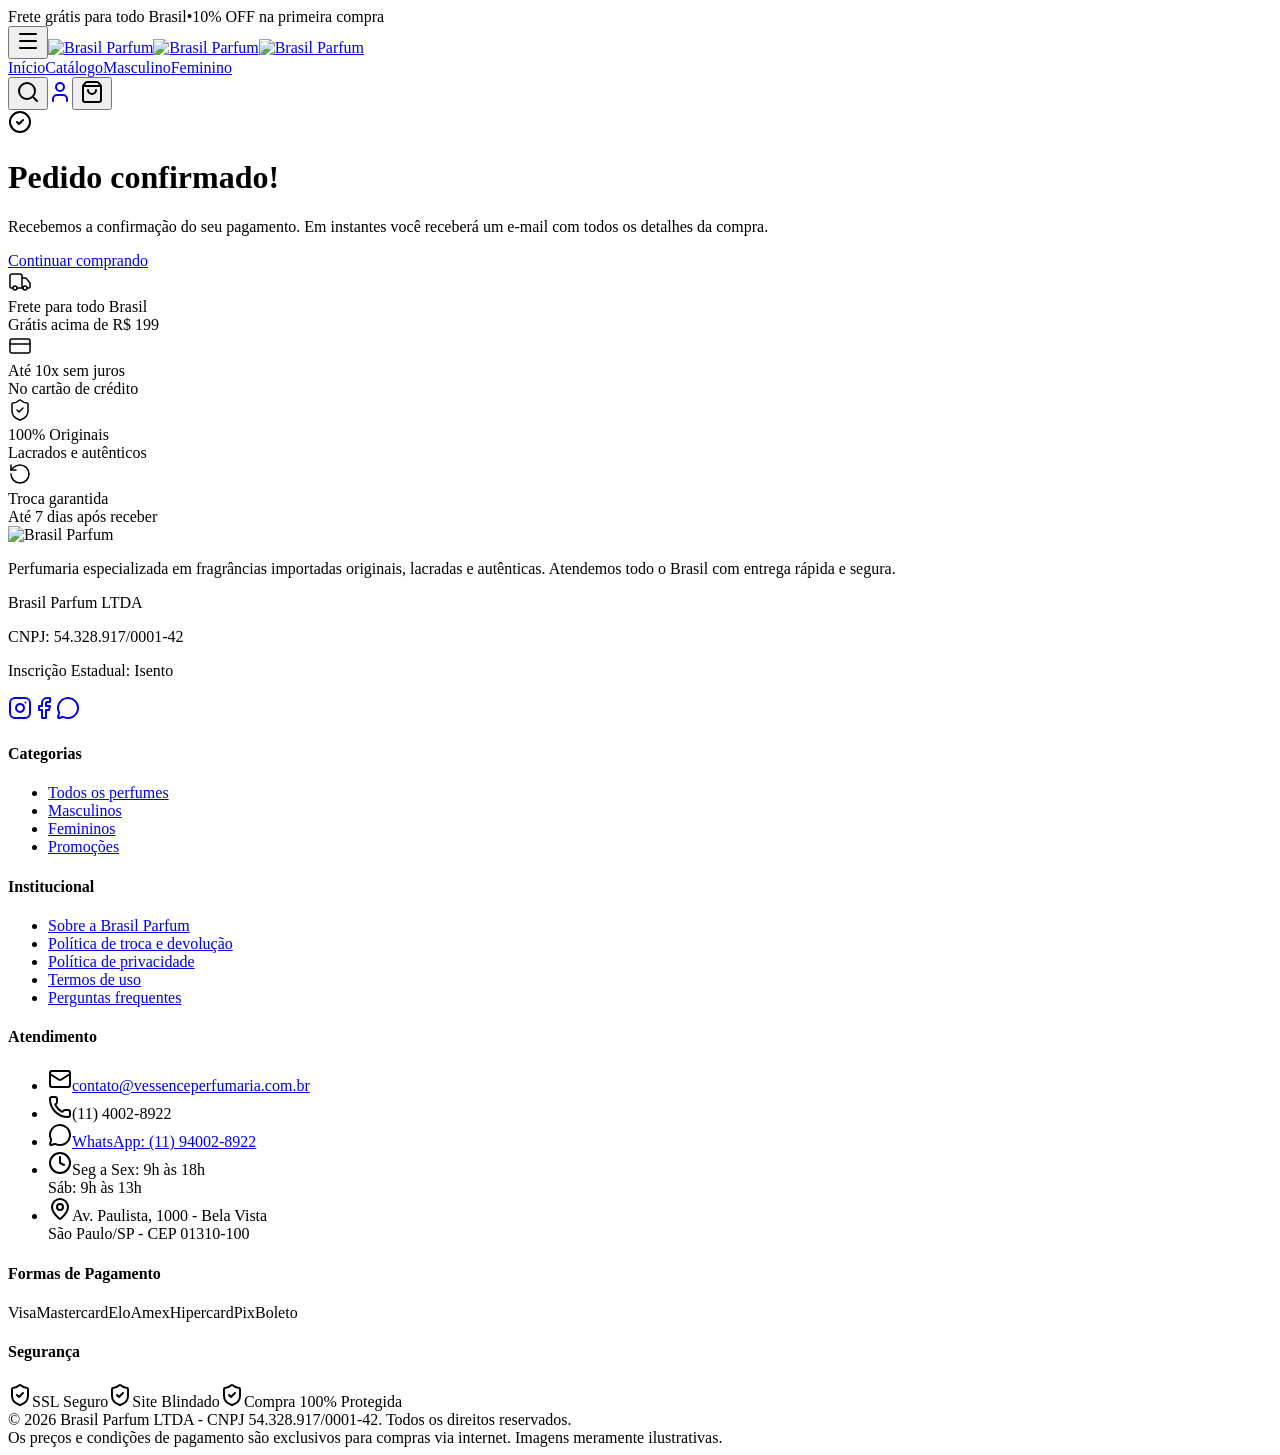
==== src/legacy-site/obrigado.html @ 464cf676 "Changes" ====
<!DOCTYPE html><html lang="pt-BR"><head><link rel="icon" type="image/png" href="/favicon.png"><meta charSet="utf-8"/><meta name="viewport" content="width=device-width, initial-scale=1, maximum-scale=1, minimum-scale=1, user-scalable=no, viewport-fit=cover"/><link rel="stylesheet" href="/assets/styles-CuMNXaO0.css" data-precedence="default"/><link rel="stylesheet" href="https://fonts.googleapis.com/css2?family=Cormorant+Garamond:wght@400;500;600;700&amp;family=Inter:wght@300;400;500;600;700&amp;display=swap" data-precedence="default"/><title>Pedido confirmado | Brasil Parfum</title><meta name="description" content="Brasil Parfum: fragrâncias importadas, árabes e premium 100% originais. Frete para todo o Brasil em até 10x sem juros."/><meta property="og:title" content="Brasil Parfum — Fragrâncias que marcam histórias"/><meta property="og:description" content="Perfumes importados originais, árabes e edições premium das melhores maisons."/><meta property="og:type" content="website"/><meta property="og:site_name" content="Brasil Parfum"/><meta name="twitter:card" content="summary_large_image"/><meta name="theme-color" content="#0F0F10"/><meta name="robots" content="noindex,nofollow"/><link rel="modulepreload" href="/assets/index-i_p1iVc4.js"/><link rel="modulepreload" href="/assets/obrigado-CfKHqg5A.js"/><link rel="modulepreload" href="/assets/circle-check-DdxBnKOl.js"/><link rel="icon" type="image/svg+xml" href="data:image/svg+xml,%3Csvg xmlns=&#x27;http://www.w3.org/2000/svg&#x27; viewBox=&#x27;0 0 64 64&#x27;%3E%3Crect width=&#x27;64&#x27; height=&#x27;64&#x27; rx=&#x27;8&#x27; fill=&#x27;%230F0F10&#x27;/%3E%3Ctext x=&#x27;32&#x27; y=&#x27;44&#x27; font-family=&#x27;Georgia,serif&#x27; font-size=&#x27;36&#x27; font-weight=&#x27;500&#x27; fill=&#x27;%23D4B57A&#x27; text-anchor=&#x27;middle&#x27;%3EV%3C/text%3E%3C/svg%3E"/><link rel="preconnect" href="https://fonts.googleapis.com"/><link rel="preconnect" href="https://fonts.gstatic.com" crossorigin=""/></head><body><div class="flex min-h-screen flex-col"><div class="bg-black text-white px-3 sm:px-4 py-2 text-center"><div class="container mx-auto flex flex-col sm:flex-row items-center justify-center gap-0 sm:gap-2 text-[10px] sm:text-[11px] tracking-[0.2em] uppercase font-medium leading-tight"><span>Frete grátis para todo Brasil</span><span class="hidden sm:inline">•</span><span>10% OFF na primeira compra</span></div></div><header class="sticky top-0 z-50 transition-all duration-300 bg-black text-white"><div class="container mx-auto px-3 sm:px-4 flex items-center justify-between gap-2 h-16 md:h-24"><button class="md:hidden p-2 -ml-2" aria-label="Abrir menu"><svg xmlns="http://www.w3.org/2000/svg" width="24" height="24" viewBox="0 0 24 24" fill="none" stroke="currentColor" stroke-width="2" stroke-linecap="round" stroke-linejoin="round" class="lucide lucide-menu w-6 h-6 text-white" aria-hidden="true"><path d="M4 5h16"></path><path d="M4 12h16"></path><path d="M4 19h16"></path></svg></button><a aria-label="Brasil Parfum — Início" href="/" class="flex items-center mr-auto md:mr-0"><img src="/__l5e/assets-v1/a65f6b60-d8fb-47c4-bd7a-f32e0cd5b0f7/brasil-parfum-logo.jpg" alt="Brasil Parfum" class="block sm:hidden bg-black rounded-md object-contain" style="height:46px;width:auto" loading="eager" decoding="async"/><img src="/__l5e/assets-v1/a65f6b60-d8fb-47c4-bd7a-f32e0cd5b0f7/brasil-parfum-logo.jpg" alt="Brasil Parfum" class="block hidden sm:block md:hidden bg-black rounded-md object-contain" style="height:58px;width:auto" loading="eager" decoding="async"/><img src="/__l5e/assets-v1/a65f6b60-d8fb-47c4-bd7a-f32e0cd5b0f7/brasil-parfum-logo.jpg" alt="Brasil Parfum" class="block hidden md:block bg-black rounded-md object-contain" style="height:70px;width:auto" loading="eager" decoding="async"/></a><nav class="hidden md:flex items-center gap-8"><a href="/" class="text-sm font-medium text-white/80 hover:text-white transition-colors">Início</a><a href="/produtos" class="text-sm font-medium text-white/80 hover:text-white transition-colors">Catálogo</a><a href="/produtos?genero=masculino" class="text-sm font-medium text-white/80 hover:text-white transition-colors">Masculino</a><a href="/produtos?genero=feminino" class="text-sm font-medium text-white/80 hover:text-white transition-colors">Feminino</a></nav><div class="flex items-center gap-1 md:gap-2"><button class="p-2 hover:text-wine transition-colors" aria-label="Buscar"><svg xmlns="http://www.w3.org/2000/svg" width="24" height="24" viewBox="0 0 24 24" fill="none" stroke="currentColor" stroke-width="2" stroke-linecap="round" stroke-linejoin="round" class="lucide lucide-search w-5 h-5" aria-hidden="true"><path d="m21 21-4.34-4.34"></path><circle cx="11" cy="11" r="8"></circle></svg></button><a aria-label="Minha conta" href="/minha-conta" class="p-2 hover:text-wine transition-colors"><svg xmlns="http://www.w3.org/2000/svg" width="24" height="24" viewBox="0 0 24 24" fill="none" stroke="currentColor" stroke-width="2" stroke-linecap="round" stroke-linejoin="round" class="lucide lucide-user w-5 h-5" aria-hidden="true"><path d="M19 21v-2a4 4 0 0 0-4-4H9a4 4 0 0 0-4 4v2"></path><circle cx="12" cy="7" r="4"></circle></svg></a><button class="p-2 hover:text-wine transition-colors relative" aria-label="Abrir carrinho"><svg xmlns="http://www.w3.org/2000/svg" width="24" height="24" viewBox="0 0 24 24" fill="none" stroke="currentColor" stroke-width="2" stroke-linecap="round" stroke-linejoin="round" class="lucide lucide-shopping-bag w-5 h-5" aria-hidden="true"><path d="M16 10a4 4 0 0 1-8 0"></path><path d="M3.103 6.034h17.794"></path><path d="M3.4 5.467a2 2 0 0 0-.4 1.2V20a2 2 0 0 0 2 2h14a2 2 0 0 0 2-2V6.667a2 2 0 0 0-.4-1.2l-2-2.667A2 2 0 0 0 17 2H7a2 2 0 0 0-1.6.8z"></path></svg></button></div></div></header><main class="flex-1"><!--$--><div class="min-h-[70vh] flex items-center justify-center px-4 py-16"><div class="max-w-lg w-full text-center bg-card border border-border rounded-2xl p-8 sm:p-12 shadow-sm"><div class="mx-auto w-16 h-16 rounded-full bg-primary/10 flex items-center justify-center mb-6"><svg xmlns="http://www.w3.org/2000/svg" width="24" height="24" viewBox="0 0 24 24" fill="none" stroke="currentColor" stroke-width="2" stroke-linecap="round" stroke-linejoin="round" class="lucide lucide-circle-check w-9 h-9 text-primary" aria-hidden="true"><circle cx="12" cy="12" r="10"></circle><path d="m9 12 2 2 4-4"></path></svg></div><h1 class="text-2xl sm:text-3xl font-serif text-foreground mb-3">Pedido confirmado!</h1><p class="text-muted-foreground mb-8">Recebemos a confirmação do seu pagamento. Em instantes você receberá um e-mail com todos os detalhes da compra.</p><a href="/produtos" class="inline-flex items-center justify-center px-6 py-3 rounded-full bg-primary text-primary-foreground text-sm font-medium hover:opacity-90 transition">Continuar comprando</a></div></div><!--/$--></main><footer class="bg-primary text-primary-foreground mt-20"><div class="border-b border-white/10"><div class="container mx-auto px-4 py-8 grid grid-cols-2 md:grid-cols-4 gap-6"><div class="flex items-center gap-3"><svg xmlns="http://www.w3.org/2000/svg" width="24" height="24" viewBox="0 0 24 24" fill="none" stroke="currentColor" stroke-width="1.5" stroke-linecap="round" stroke-linejoin="round" class="lucide lucide-truck w-8 h-8 text-wine flex-shrink-0" aria-hidden="true"><path d="M14 18V6a2 2 0 0 0-2-2H4a2 2 0 0 0-2 2v11a1 1 0 0 0 1 1h2"></path><path d="M15 18H9"></path><path d="M19 18h2a1 1 0 0 0 1-1v-3.65a1 1 0 0 0-.22-.624l-3.48-4.35A1 1 0 0 0 17.52 8H14"></path><circle cx="17" cy="18" r="2"></circle><circle cx="7" cy="18" r="2"></circle></svg><div><div class="font-semibold text-sm">Frete para todo Brasil</div><div class="text-xs opacity-70">Grátis acima de R$ 199</div></div></div><div class="flex items-center gap-3"><svg xmlns="http://www.w3.org/2000/svg" width="24" height="24" viewBox="0 0 24 24" fill="none" stroke="currentColor" stroke-width="1.5" stroke-linecap="round" stroke-linejoin="round" class="lucide lucide-credit-card w-8 h-8 text-wine flex-shrink-0" aria-hidden="true"><rect width="20" height="14" x="2" y="5" rx="2"></rect><line x1="2" x2="22" y1="10" y2="10"></line></svg><div><div class="font-semibold text-sm">Até 10x sem juros</div><div class="text-xs opacity-70">No cartão de crédito</div></div></div><div class="flex items-center gap-3"><svg xmlns="http://www.w3.org/2000/svg" width="24" height="24" viewBox="0 0 24 24" fill="none" stroke="currentColor" stroke-width="1.5" stroke-linecap="round" stroke-linejoin="round" class="lucide lucide-shield-check w-8 h-8 text-wine flex-shrink-0" aria-hidden="true"><path d="M20 13c0 5-3.5 7.5-7.66 8.95a1 1 0 0 1-.67-.01C7.5 20.5 4 18 4 13V6a1 1 0 0 1 1-1c2 0 4.5-1.2 6.24-2.72a1.17 1.17 0 0 1 1.52 0C14.51 3.81 17 5 19 5a1 1 0 0 1 1 1z"></path><path d="m9 12 2 2 4-4"></path></svg><div><div class="font-semibold text-sm">100% Originais</div><div class="text-xs opacity-70">Lacrados e autênticos</div></div></div><div class="flex items-center gap-3"><svg xmlns="http://www.w3.org/2000/svg" width="24" height="24" viewBox="0 0 24 24" fill="none" stroke="currentColor" stroke-width="1.5" stroke-linecap="round" stroke-linejoin="round" class="lucide lucide-rotate-ccw w-8 h-8 text-wine flex-shrink-0" aria-hidden="true"><path d="M3 12a9 9 0 1 0 9-9 9.75 9.75 0 0 0-6.74 2.74L3 8"></path><path d="M3 3v5h5"></path></svg><div><div class="font-semibold text-sm">Troca garantida</div><div class="text-xs opacity-70">Até 7 dias após receber</div></div></div></div></div><div class="container mx-auto px-4 py-12 grid md:grid-cols-4 gap-8"><div><div class="mb-4"><img src="/__l5e/assets-v1/a65f6b60-d8fb-47c4-bd7a-f32e0cd5b0f7/brasil-parfum-logo.jpg" alt="Brasil Parfum" class="block-foreground bg-black rounded-md object-contain" style="height:46px;width:auto" loading="eager" decoding="async"/></div><p class="text-sm opacity-70 mb-4">Perfumaria especializada em fragrâncias importadas originais, lacradas e autênticas. Atendemos todo o Brasil com entrega rápida e segura.</p><div class="text-xs opacity-70 space-y-1 mb-4"><p><span class="font-semibold">Brasil Parfum LTDA</span></p><p>CNPJ: 54.328.917/0001-42</p><p>Inscrição Estadual: Isento</p></div><div class="flex gap-3"><a href="https://instagram.com/vessenceperfumaria" target="_blank" rel="noopener noreferrer" aria-label="Instagram" class="hover:text-wine"><svg xmlns="http://www.w3.org/2000/svg" width="24" height="24" viewBox="0 0 24 24" fill="none" stroke="currentColor" stroke-width="2" stroke-linecap="round" stroke-linejoin="round" class="lucide lucide-instagram w-5 h-5" aria-hidden="true"><rect width="20" height="20" x="2" y="2" rx="5" ry="5"></rect><path d="M16 11.37A4 4 0 1 1 12.63 8 4 4 0 0 1 16 11.37z"></path><line x1="17.5" x2="17.51" y1="6.5" y2="6.5"></line></svg></a><a href="https://facebook.com/vessenceperfumaria" target="_blank" rel="noopener noreferrer" aria-label="Facebook" class="hover:text-wine"><svg xmlns="http://www.w3.org/2000/svg" width="24" height="24" viewBox="0 0 24 24" fill="none" stroke="currentColor" stroke-width="2" stroke-linecap="round" stroke-linejoin="round" class="lucide lucide-facebook w-5 h-5" aria-hidden="true"><path d="M18 2h-3a5 5 0 0 0-5 5v3H7v4h3v8h4v-8h3l1-4h-4V7a1 1 0 0 1 1-1h3z"></path></svg></a><a href="https://wa.me/5511940028922" target="_blank" rel="noopener noreferrer" aria-label="WhatsApp" class="hover:text-wine"><svg xmlns="http://www.w3.org/2000/svg" width="24" height="24" viewBox="0 0 24 24" fill="none" stroke="currentColor" stroke-width="2" stroke-linecap="round" stroke-linejoin="round" class="lucide lucide-message-circle w-5 h-5" aria-hidden="true"><path d="M2.992 16.342a2 2 0 0 1 .094 1.167l-1.065 3.29a1 1 0 0 0 1.236 1.168l3.413-.998a2 2 0 0 1 1.099.092 10 10 0 1 0-4.777-4.719"></path></svg></a></div></div><div><h4 class="font-semibold mb-3 text-sm uppercase tracking-wider">Categorias</h4><ul class="space-y-2 text-sm opacity-80"><li><a href="/produtos" class="hover:text-wine">Todos os perfumes</a></li><li><a href="/produtos?genero=masculino" class="hover:text-wine">Masculinos</a></li><li><a href="/produtos?genero=feminino" class="hover:text-wine">Femininos</a></li><li><a href="/produtos?categoria=promocao" class="hover:text-wine">Promoções</a></li></ul></div><div><h4 class="font-semibold mb-3 text-sm uppercase tracking-wider">Institucional</h4><ul class="space-y-2 text-sm opacity-80"><li><a href="#" class="hover:text-wine">Sobre a Brasil Parfum</a></li><li><a href="#" class="hover:text-wine">Política de troca e devolução</a></li><li><a href="#" class="hover:text-wine">Política de privacidade</a></li><li><a href="#" class="hover:text-wine">Termos de uso</a></li><li><a href="#" class="hover:text-wine">Perguntas frequentes</a></li></ul></div><div><h4 class="font-semibold mb-3 text-sm uppercase tracking-wider">Atendimento</h4><ul class="space-y-3 text-sm opacity-80"><li class="flex items-start gap-2"><svg xmlns="http://www.w3.org/2000/svg" width="24" height="24" viewBox="0 0 24 24" fill="none" stroke="currentColor" stroke-width="2" stroke-linecap="round" stroke-linejoin="round" class="lucide lucide-mail w-4 h-4 mt-0.5 flex-shrink-0" aria-hidden="true"><path d="m22 7-8.991 5.727a2 2 0 0 1-2.009 0L2 7"></path><rect x="2" y="4" width="20" height="16" rx="2"></rect></svg><a href="mailto:contato@vessenceperfumaria.com.br" class="hover:text-wine break-all">contato@vessenceperfumaria.com.br</a></li><li class="flex items-start gap-2"><svg xmlns="http://www.w3.org/2000/svg" width="24" height="24" viewBox="0 0 24 24" fill="none" stroke="currentColor" stroke-width="2" stroke-linecap="round" stroke-linejoin="round" class="lucide lucide-phone w-4 h-4 mt-0.5 flex-shrink-0" aria-hidden="true"><path d="M13.832 16.568a1 1 0 0 0 1.213-.303l.355-.465A2 2 0 0 1 17 15h3a2 2 0 0 1 2 2v3a2 2 0 0 1-2 2A18 18 0 0 1 2 4a2 2 0 0 1 2-2h3a2 2 0 0 1 2 2v3a2 2 0 0 1-.8 1.6l-.468.351a1 1 0 0 0-.292 1.233 14 14 0 0 0 6.392 6.384"></path></svg><span>(11) 4002-8922</span></li><li class="flex items-start gap-2"><svg xmlns="http://www.w3.org/2000/svg" width="24" height="24" viewBox="0 0 24 24" fill="none" stroke="currentColor" stroke-width="2" stroke-linecap="round" stroke-linejoin="round" class="lucide lucide-message-circle w-4 h-4 mt-0.5 flex-shrink-0" aria-hidden="true"><path d="M2.992 16.342a2 2 0 0 1 .094 1.167l-1.065 3.29a1 1 0 0 0 1.236 1.168l3.413-.998a2 2 0 0 1 1.099.092 10 10 0 1 0-4.777-4.719"></path></svg><a href="https://wa.me/5511940028922" target="_blank" rel="noopener noreferrer" class="hover:text-wine">WhatsApp: (11) 94002-8922</a></li><li class="flex items-start gap-2"><svg xmlns="http://www.w3.org/2000/svg" width="24" height="24" viewBox="0 0 24 24" fill="none" stroke="currentColor" stroke-width="2" stroke-linecap="round" stroke-linejoin="round" class="lucide lucide-clock w-4 h-4 mt-0.5 flex-shrink-0" aria-hidden="true"><circle cx="12" cy="12" r="10"></circle><path d="M12 6v6l4 2"></path></svg><span>Seg a Sex: 9h às 18h<br/>Sáb: 9h às 13h</span></li><li class="flex items-start gap-2"><svg xmlns="http://www.w3.org/2000/svg" width="24" height="24" viewBox="0 0 24 24" fill="none" stroke="currentColor" stroke-width="2" stroke-linecap="round" stroke-linejoin="round" class="lucide lucide-map-pin w-4 h-4 mt-0.5 flex-shrink-0" aria-hidden="true"><path d="M20 10c0 4.993-5.539 10.193-7.399 11.799a1 1 0 0 1-1.202 0C9.539 20.193 4 14.993 4 10a8 8 0 0 1 16 0"></path><circle cx="12" cy="10" r="3"></circle></svg><span>Av. Paulista, 1000 - Bela Vista<br/>São Paulo/SP - CEP 01310-100</span></li></ul></div></div><div class="border-t border-white/10"><div class="container mx-auto px-4 py-6"><div class="mb-4"><h4 class="font-semibold mb-3 text-sm uppercase tracking-wider text-center">Formas de Pagamento</h4><div class="flex flex-wrap justify-center items-center gap-2 text-xs"><span class="px-3 py-1.5 bg-white/10 rounded font-medium">Visa</span><span class="px-3 py-1.5 bg-white/10 rounded font-medium">Mastercard</span><span class="px-3 py-1.5 bg-white/10 rounded font-medium">Elo</span><span class="px-3 py-1.5 bg-white/10 rounded font-medium">Amex</span><span class="px-3 py-1.5 bg-white/10 rounded font-medium">Hipercard</span><span class="px-3 py-1.5 bg-white/10 rounded font-medium">Pix</span><span class="px-3 py-1.5 bg-white/10 rounded font-medium">Boleto</span></div></div><div class="mt-4 pt-4 border-t border-white/10"><h4 class="font-semibold mb-3 text-sm uppercase tracking-wider text-center">Segurança</h4><div class="flex flex-wrap justify-center items-center gap-2 text-xs"><span class="flex items-center gap-1.5 px-3 py-1.5 bg-white/10 rounded font-medium"><svg xmlns="http://www.w3.org/2000/svg" width="24" height="24" viewBox="0 0 24 24" fill="none" stroke="currentColor" stroke-width="2" stroke-linecap="round" stroke-linejoin="round" class="lucide lucide-shield-check w-3.5 h-3.5" aria-hidden="true"><path d="M20 13c0 5-3.5 7.5-7.66 8.95a1 1 0 0 1-.67-.01C7.5 20.5 4 18 4 13V6a1 1 0 0 1 1-1c2 0 4.5-1.2 6.24-2.72a1.17 1.17 0 0 1 1.52 0C14.51 3.81 17 5 19 5a1 1 0 0 1 1 1z"></path><path d="m9 12 2 2 4-4"></path></svg>SSL Seguro</span><span class="flex items-center gap-1.5 px-3 py-1.5 bg-white/10 rounded font-medium"><svg xmlns="http://www.w3.org/2000/svg" width="24" height="24" viewBox="0 0 24 24" fill="none" stroke="currentColor" stroke-width="2" stroke-linecap="round" stroke-linejoin="round" class="lucide lucide-shield-check w-3.5 h-3.5" aria-hidden="true"><path d="M20 13c0 5-3.5 7.5-7.66 8.95a1 1 0 0 1-.67-.01C7.5 20.5 4 18 4 13V6a1 1 0 0 1 1-1c2 0 4.5-1.2 6.24-2.72a1.17 1.17 0 0 1 1.52 0C14.51 3.81 17 5 19 5a1 1 0 0 1 1 1z"></path><path d="m9 12 2 2 4-4"></path></svg>Site Blindado</span><span class="flex items-center gap-1.5 px-3 py-1.5 bg-white/10 rounded font-medium"><svg xmlns="http://www.w3.org/2000/svg" width="24" height="24" viewBox="0 0 24 24" fill="none" stroke="currentColor" stroke-width="2" stroke-linecap="round" stroke-linejoin="round" class="lucide lucide-shield-check w-3.5 h-3.5" aria-hidden="true"><path d="M20 13c0 5-3.5 7.5-7.66 8.95a1 1 0 0 1-.67-.01C7.5 20.5 4 18 4 13V6a1 1 0 0 1 1-1c2 0 4.5-1.2 6.24-2.72a1.17 1.17 0 0 1 1.52 0C14.51 3.81 17 5 19 5a1 1 0 0 1 1 1z"></path><path d="m9 12 2 2 4-4"></path></svg>Compra 100% Protegida</span></div></div></div></div><div class="border-t border-white/10 py-4 text-center text-xs opacity-60 px-4">© <!-- -->2026<!-- --> Brasil Parfum LTDA - CNPJ 54.328.917/0001-42. Todos os direitos reservados.<br/>Os preços e condições de pagamento são exclusivos para compras via internet. Imagens meramente ilustrativas.</div></footer></div><section aria-label="Notifications alt+T" tabindex="-1" aria-live="polite" aria-relevant="additions text" aria-atomic="false"></section><script class="$tsr" id="$tsr-stream-barrier">(self.$R=self.$R||{})["tsr"]=[];self.$_TSR={h(){this.hydrated=!0,this.c()},e(){this.streamEnded=!0,this.c()},c(){this.hydrated&&this.streamEnded&&(delete self.$_TSR,delete self.$R.tsr)},p(e){this.initialized?e():this.buffer.push(e)},buffer:[]};$_TSR.router=($R=>$R[0]={manifest:$R[1]={routes:$R[2]={__root__:$R[3]={preloads:$R[4]=["/assets/index-i_p1iVc4.js"],assets:$R[5]=[$R[6]={tag:"script",attrs:$R[7]={type:"module",async:!0},children:"import(\"/assets/index-i_p1iVc4.js\")"}]},"/obrigado":$R[8]={preloads:$R[9]=["/assets/obrigado-CfKHqg5A.js","/assets/circle-check-DdxBnKOl.js"]}}},matches:$R[10]=[$R[11]={i:"__root__ ",u:1779542041040,s:"success",ssr:!0},$R[12]={i:" obrigado obrigado",u:1779542041043,s:"success",ssr:!0}],lastMatchId:" obrigado obrigado"})($R["tsr"]);$_TSR.e();document.currentScript.remove()</script><script type="module" async="">import("/assets/index-i_p1iVc4.js")</script></body></html>
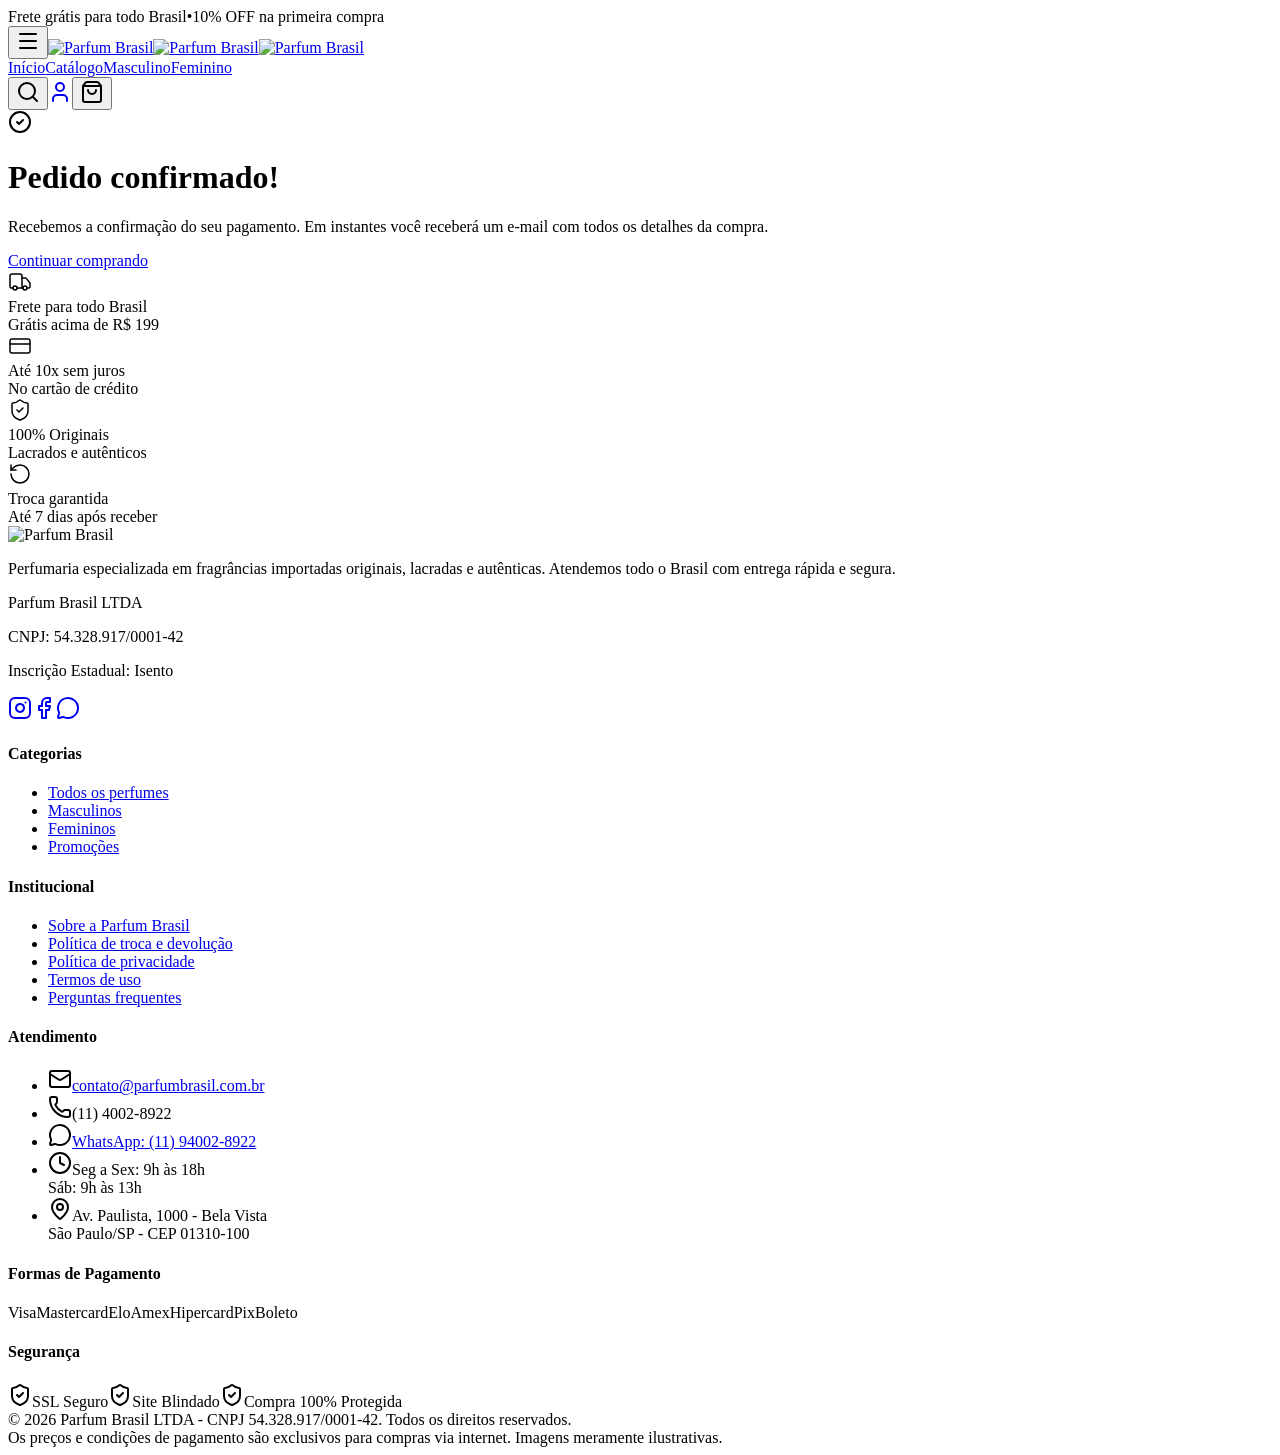
==== commit c6ffaee0: "Changes" ====
--- a/src/legacy-site/obrigado.html
+++ b/src/legacy-site/obrigado.html
@@ -1 +1 @@
-<!DOCTYPE html><html lang="pt-BR"><head><link rel="icon" type="image/png" href="/favicon.png"><meta charSet="utf-8"/><meta name="viewport" content="width=device-width, initial-scale=1, maximum-scale=1, minimum-scale=1, user-scalable=no, viewport-fit=cover"/><link rel="stylesheet" href="/assets/styles-CuMNXaO0.css" data-precedence="default"/><link rel="stylesheet" href="https://fonts.googleapis.com/css2?family=Cormorant+Garamond:wght@400;500;600;700&amp;family=Inter:wght@300;400;500;600;700&amp;display=swap" data-precedence="default"/><title>Pedido confirmado | Brasil Parfum</title><meta name="description" content="Brasil Parfum: fragrâncias importadas, árabes e premium 100% originais. Frete para todo o Brasil em até 10x sem juros."/><meta property="og:title" content="Brasil Parfum — Fragrâncias que marcam histórias"/><meta property="og:description" content="Perfumes importados originais, árabes e edições premium das melhores maisons."/><meta property="og:type" content="website"/><meta property="og:site_name" content="Brasil Parfum"/><meta name="twitter:card" content="summary_large_image"/><meta name="theme-color" content="#0F0F10"/><meta name="robots" content="noindex,nofollow"/><link rel="modulepreload" href="/assets/index-i_p1iVc4.js"/><link rel="modulepreload" href="/assets/obrigado-CfKHqg5A.js"/><link rel="modulepreload" href="/assets/circle-check-DdxBnKOl.js"/><link rel="icon" type="image/svg+xml" href="data:image/svg+xml,%3Csvg xmlns=&#x27;http://www.w3.org/2000/svg&#x27; viewBox=&#x27;0 0 64 64&#x27;%3E%3Crect width=&#x27;64&#x27; height=&#x27;64&#x27; rx=&#x27;8&#x27; fill=&#x27;%230F0F10&#x27;/%3E%3Ctext x=&#x27;32&#x27; y=&#x27;44&#x27; font-family=&#x27;Georgia,serif&#x27; font-size=&#x27;36&#x27; font-weight=&#x27;500&#x27; fill=&#x27;%23D4B57A&#x27; text-anchor=&#x27;middle&#x27;%3EV%3C/text%3E%3C/svg%3E"/><link rel="preconnect" href="https://fonts.googleapis.com"/><link rel="preconnect" href="https://fonts.gstatic.com" crossorigin=""/></head><body><div class="flex min-h-screen flex-col"><div class="bg-black text-white px-3 sm:px-4 py-2 text-center"><div class="container mx-auto flex flex-col sm:flex-row items-center justify-center gap-0 sm:gap-2 text-[10px] sm:text-[11px] tracking-[0.2em] uppercase font-medium leading-tight"><span>Frete grátis para todo Brasil</span><span class="hidden sm:inline">•</span><span>10% OFF na primeira compra</span></div></div><header class="sticky top-0 z-50 transition-all duration-300 bg-black text-white"><div class="container mx-auto px-3 sm:px-4 flex items-center justify-between gap-2 h-16 md:h-24"><button class="md:hidden p-2 -ml-2" aria-label="Abrir menu"><svg xmlns="http://www.w3.org/2000/svg" width="24" height="24" viewBox="0 0 24 24" fill="none" stroke="currentColor" stroke-width="2" stroke-linecap="round" stroke-linejoin="round" class="lucide lucide-menu w-6 h-6 text-white" aria-hidden="true"><path d="M4 5h16"></path><path d="M4 12h16"></path><path d="M4 19h16"></path></svg></button><a aria-label="Brasil Parfum — Início" href="/" class="flex items-center mr-auto md:mr-0"><img src="/__l5e/assets-v1/a65f6b60-d8fb-47c4-bd7a-f32e0cd5b0f7/brasil-parfum-logo.jpg" alt="Brasil Parfum" class="block sm:hidden bg-black rounded-md object-contain" style="height:46px;width:auto" loading="eager" decoding="async"/><img src="/__l5e/assets-v1/a65f6b60-d8fb-47c4-bd7a-f32e0cd5b0f7/brasil-parfum-logo.jpg" alt="Brasil Parfum" class="block hidden sm:block md:hidden bg-black rounded-md object-contain" style="height:58px;width:auto" loading="eager" decoding="async"/><img src="/__l5e/assets-v1/a65f6b60-d8fb-47c4-bd7a-f32e0cd5b0f7/brasil-parfum-logo.jpg" alt="Brasil Parfum" class="block hidden md:block bg-black rounded-md object-contain" style="height:70px;width:auto" loading="eager" decoding="async"/></a><nav class="hidden md:flex items-center gap-8"><a href="/" class="text-sm font-medium text-white/80 hover:text-white transition-colors">Início</a><a href="/produtos" class="text-sm font-medium text-white/80 hover:text-white transition-colors">Catálogo</a><a href="/produtos?genero=masculino" class="text-sm font-medium text-white/80 hover:text-white transition-colors">Masculino</a><a href="/produtos?genero=feminino" class="text-sm font-medium text-white/80 hover:text-white transition-colors">Feminino</a></nav><div class="flex items-center gap-1 md:gap-2"><button class="p-2 hover:text-wine transition-colors" aria-label="Buscar"><svg xmlns="http://www.w3.org/2000/svg" width="24" height="24" viewBox="0 0 24 24" fill="none" stroke="currentColor" stroke-width="2" stroke-linecap="round" stroke-linejoin="round" class="lucide lucide-search w-5 h-5" aria-hidden="true"><path d="m21 21-4.34-4.34"></path><circle cx="11" cy="11" r="8"></circle></svg></button><a aria-label="Minha conta" href="/minha-conta" class="p-2 hover:text-wine transition-colors"><svg xmlns="http://www.w3.org/2000/svg" width="24" height="24" viewBox="0 0 24 24" fill="none" stroke="currentColor" stroke-width="2" stroke-linecap="round" stroke-linejoin="round" class="lucide lucide-user w-5 h-5" aria-hidden="true"><path d="M19 21v-2a4 4 0 0 0-4-4H9a4 4 0 0 0-4 4v2"></path><circle cx="12" cy="7" r="4"></circle></svg></a><button class="p-2 hover:text-wine transition-colors relative" aria-label="Abrir carrinho"><svg xmlns="http://www.w3.org/2000/svg" width="24" height="24" viewBox="0 0 24 24" fill="none" stroke="currentColor" stroke-width="2" stroke-linecap="round" stroke-linejoin="round" class="lucide lucide-shopping-bag w-5 h-5" aria-hidden="true"><path d="M16 10a4 4 0 0 1-8 0"></path><path d="M3.103 6.034h17.794"></path><path d="M3.4 5.467a2 2 0 0 0-.4 1.2V20a2 2 0 0 0 2 2h14a2 2 0 0 0 2-2V6.667a2 2 0 0 0-.4-1.2l-2-2.667A2 2 0 0 0 17 2H7a2 2 0 0 0-1.6.8z"></path></svg></button></div></div></header><main class="flex-1"><!--$--><div class="min-h-[70vh] flex items-center justify-center px-4 py-16"><div class="max-w-lg w-full text-center bg-card border border-border rounded-2xl p-8 sm:p-12 shadow-sm"><div class="mx-auto w-16 h-16 rounded-full bg-primary/10 flex items-center justify-center mb-6"><svg xmlns="http://www.w3.org/2000/svg" width="24" height="24" viewBox="0 0 24 24" fill="none" stroke="currentColor" stroke-width="2" stroke-linecap="round" stroke-linejoin="round" class="lucide lucide-circle-check w-9 h-9 text-primary" aria-hidden="true"><circle cx="12" cy="12" r="10"></circle><path d="m9 12 2 2 4-4"></path></svg></div><h1 class="text-2xl sm:text-3xl font-serif text-foreground mb-3">Pedido confirmado!</h1><p class="text-muted-foreground mb-8">Recebemos a confirmação do seu pagamento. Em instantes você receberá um e-mail com todos os detalhes da compra.</p><a href="/produtos" class="inline-flex items-center justify-center px-6 py-3 rounded-full bg-primary text-primary-foreground text-sm font-medium hover:opacity-90 transition">Continuar comprando</a></div></div><!--/$--></main><footer class="bg-primary text-primary-foreground mt-20"><div class="border-b border-white/10"><div class="container mx-auto px-4 py-8 grid grid-cols-2 md:grid-cols-4 gap-6"><div class="flex items-center gap-3"><svg xmlns="http://www.w3.org/2000/svg" width="24" height="24" viewBox="0 0 24 24" fill="none" stroke="currentColor" stroke-width="1.5" stroke-linecap="round" stroke-linejoin="round" class="lucide lucide-truck w-8 h-8 text-wine flex-shrink-0" aria-hidden="true"><path d="M14 18V6a2 2 0 0 0-2-2H4a2 2 0 0 0-2 2v11a1 1 0 0 0 1 1h2"></path><path d="M15 18H9"></path><path d="M19 18h2a1 1 0 0 0 1-1v-3.65a1 1 0 0 0-.22-.624l-3.48-4.35A1 1 0 0 0 17.52 8H14"></path><circle cx="17" cy="18" r="2"></circle><circle cx="7" cy="18" r="2"></circle></svg><div><div class="font-semibold text-sm">Frete para todo Brasil</div><div class="text-xs opacity-70">Grátis acima de R$ 199</div></div></div><div class="flex items-center gap-3"><svg xmlns="http://www.w3.org/2000/svg" width="24" height="24" viewBox="0 0 24 24" fill="none" stroke="currentColor" stroke-width="1.5" stroke-linecap="round" stroke-linejoin="round" class="lucide lucide-credit-card w-8 h-8 text-wine flex-shrink-0" aria-hidden="true"><rect width="20" height="14" x="2" y="5" rx="2"></rect><line x1="2" x2="22" y1="10" y2="10"></line></svg><div><div class="font-semibold text-sm">Até 10x sem juros</div><div class="text-xs opacity-70">No cartão de crédito</div></div></div><div class="flex items-center gap-3"><svg xmlns="http://www.w3.org/2000/svg" width="24" height="24" viewBox="0 0 24 24" fill="none" stroke="currentColor" stroke-width="1.5" stroke-linecap="round" stroke-linejoin="round" class="lucide lucide-shield-check w-8 h-8 text-wine flex-shrink-0" aria-hidden="true"><path d="M20 13c0 5-3.5 7.5-7.66 8.95a1 1 0 0 1-.67-.01C7.5 20.5 4 18 4 13V6a1 1 0 0 1 1-1c2 0 4.5-1.2 6.24-2.72a1.17 1.17 0 0 1 1.52 0C14.51 3.81 17 5 19 5a1 1 0 0 1 1 1z"></path><path d="m9 12 2 2 4-4"></path></svg><div><div class="font-semibold text-sm">100% Originais</div><div class="text-xs opacity-70">Lacrados e autênticos</div></div></div><div class="flex items-center gap-3"><svg xmlns="http://www.w3.org/2000/svg" width="24" height="24" viewBox="0 0 24 24" fill="none" stroke="currentColor" stroke-width="1.5" stroke-linecap="round" stroke-linejoin="round" class="lucide lucide-rotate-ccw w-8 h-8 text-wine flex-shrink-0" aria-hidden="true"><path d="M3 12a9 9 0 1 0 9-9 9.75 9.75 0 0 0-6.74 2.74L3 8"></path><path d="M3 3v5h5"></path></svg><div><div class="font-semibold text-sm">Troca garantida</div><div class="text-xs opacity-70">Até 7 dias após receber</div></div></div></div></div><div class="container mx-auto px-4 py-12 grid md:grid-cols-4 gap-8"><div><div class="mb-4"><img src="/__l5e/assets-v1/a65f6b60-d8fb-47c4-bd7a-f32e0cd5b0f7/brasil-parfum-logo.jpg" alt="Brasil Parfum" class="block-foreground bg-black rounded-md object-contain" style="height:46px;width:auto" loading="eager" decoding="async"/></div><p class="text-sm opacity-70 mb-4">Perfumaria especializada em fragrâncias importadas originais, lacradas e autênticas. Atendemos todo o Brasil com entrega rápida e segura.</p><div class="text-xs opacity-70 space-y-1 mb-4"><p><span class="font-semibold">Brasil Parfum LTDA</span></p><p>CNPJ: 54.328.917/0001-42</p><p>Inscrição Estadual: Isento</p></div><div class="flex gap-3"><a href="https://instagram.com/vessenceperfumaria" target="_blank" rel="noopener noreferrer" aria-label="Instagram" class="hover:text-wine"><svg xmlns="http://www.w3.org/2000/svg" width="24" height="24" viewBox="0 0 24 24" fill="none" stroke="currentColor" stroke-width="2" stroke-linecap="round" stroke-linejoin="round" class="lucide lucide-instagram w-5 h-5" aria-hidden="true"><rect width="20" height="20" x="2" y="2" rx="5" ry="5"></rect><path d="M16 11.37A4 4 0 1 1 12.63 8 4 4 0 0 1 16 11.37z"></path><line x1="17.5" x2="17.51" y1="6.5" y2="6.5"></line></svg></a><a href="https://facebook.com/vessenceperfumaria" target="_blank" rel="noopener noreferrer" aria-label="Facebook" class="hover:text-wine"><svg xmlns="http://www.w3.org/2000/svg" width="24" height="24" viewBox="0 0 24 24" fill="none" stroke="currentColor" stroke-width="2" stroke-linecap="round" stroke-linejoin="round" class="lucide lucide-facebook w-5 h-5" aria-hidden="true"><path d="M18 2h-3a5 5 0 0 0-5 5v3H7v4h3v8h4v-8h3l1-4h-4V7a1 1 0 0 1 1-1h3z"></path></svg></a><a href="https://wa.me/5511940028922" target="_blank" rel="noopener noreferrer" aria-label="WhatsApp" class="hover:text-wine"><svg xmlns="http://www.w3.org/2000/svg" width="24" height="24" viewBox="0 0 24 24" fill="none" stroke="currentColor" stroke-width="2" stroke-linecap="round" stroke-linejoin="round" class="lucide lucide-message-circle w-5 h-5" aria-hidden="true"><path d="M2.992 16.342a2 2 0 0 1 .094 1.167l-1.065 3.29a1 1 0 0 0 1.236 1.168l3.413-.998a2 2 0 0 1 1.099.092 10 10 0 1 0-4.777-4.719"></path></svg></a></div></div><div><h4 class="font-semibold mb-3 text-sm uppercase tracking-wider">Categorias</h4><ul class="space-y-2 text-sm opacity-80"><li><a href="/produtos" class="hover:text-wine">Todos os perfumes</a></li><li><a href="/produtos?genero=masculino" class="hover:text-wine">Masculinos</a></li><li><a href="/produtos?genero=feminino" class="hover:text-wine">Femininos</a></li><li><a href="/produtos?categoria=promocao" class="hover:text-wine">Promoções</a></li></ul></div><div><h4 class="font-semibold mb-3 text-sm uppercase tracking-wider">Institucional</h4><ul class="space-y-2 text-sm opacity-80"><li><a href="#" class="hover:text-wine">Sobre a Brasil Parfum</a></li><li><a href="#" class="hover:text-wine">Política de troca e devolução</a></li><li><a href="#" class="hover:text-wine">Política de privacidade</a></li><li><a href="#" class="hover:text-wine">Termos de uso</a></li><li><a href="#" class="hover:text-wine">Perguntas frequentes</a></li></ul></div><div><h4 class="font-semibold mb-3 text-sm uppercase tracking-wider">Atendimento</h4><ul class="space-y-3 text-sm opacity-80"><li class="flex items-start gap-2"><svg xmlns="http://www.w3.org/2000/svg" width="24" height="24" viewBox="0 0 24 24" fill="none" stroke="currentColor" stroke-width="2" stroke-linecap="round" stroke-linejoin="round" class="lucide lucide-mail w-4 h-4 mt-0.5 flex-shrink-0" aria-hidden="true"><path d="m22 7-8.991 5.727a2 2 0 0 1-2.009 0L2 7"></path><rect x="2" y="4" width="20" height="16" rx="2"></rect></svg><a href="mailto:contato@vessenceperfumaria.com.br" class="hover:text-wine break-all">contato@vessenceperfumaria.com.br</a></li><li class="flex items-start gap-2"><svg xmlns="http://www.w3.org/2000/svg" width="24" height="24" viewBox="0 0 24 24" fill="none" stroke="currentColor" stroke-width="2" stroke-linecap="round" stroke-linejoin="round" class="lucide lucide-phone w-4 h-4 mt-0.5 flex-shrink-0" aria-hidden="true"><path d="M13.832 16.568a1 1 0 0 0 1.213-.303l.355-.465A2 2 0 0 1 17 15h3a2 2 0 0 1 2 2v3a2 2 0 0 1-2 2A18 18 0 0 1 2 4a2 2 0 0 1 2-2h3a2 2 0 0 1 2 2v3a2 2 0 0 1-.8 1.6l-.468.351a1 1 0 0 0-.292 1.233 14 14 0 0 0 6.392 6.384"></path></svg><span>(11) 4002-8922</span></li><li class="flex items-start gap-2"><svg xmlns="http://www.w3.org/2000/svg" width="24" height="24" viewBox="0 0 24 24" fill="none" stroke="currentColor" stroke-width="2" stroke-linecap="round" stroke-linejoin="round" class="lucide lucide-message-circle w-4 h-4 mt-0.5 flex-shrink-0" aria-hidden="true"><path d="M2.992 16.342a2 2 0 0 1 .094 1.167l-1.065 3.29a1 1 0 0 0 1.236 1.168l3.413-.998a2 2 0 0 1 1.099.092 10 10 0 1 0-4.777-4.719"></path></svg><a href="https://wa.me/5511940028922" target="_blank" rel="noopener noreferrer" class="hover:text-wine">WhatsApp: (11) 94002-8922</a></li><li class="flex items-start gap-2"><svg xmlns="http://www.w3.org/2000/svg" width="24" height="24" viewBox="0 0 24 24" fill="none" stroke="currentColor" stroke-width="2" stroke-linecap="round" stroke-linejoin="round" class="lucide lucide-clock w-4 h-4 mt-0.5 flex-shrink-0" aria-hidden="true"><circle cx="12" cy="12" r="10"></circle><path d="M12 6v6l4 2"></path></svg><span>Seg a Sex: 9h às 18h<br/>Sáb: 9h às 13h</span></li><li class="flex items-start gap-2"><svg xmlns="http://www.w3.org/2000/svg" width="24" height="24" viewBox="0 0 24 24" fill="none" stroke="currentColor" stroke-width="2" stroke-linecap="round" stroke-linejoin="round" class="lucide lucide-map-pin w-4 h-4 mt-0.5 flex-shrink-0" aria-hidden="true"><path d="M20 10c0 4.993-5.539 10.193-7.399 11.799a1 1 0 0 1-1.202 0C9.539 20.193 4 14.993 4 10a8 8 0 0 1 16 0"></path><circle cx="12" cy="10" r="3"></circle></svg><span>Av. Paulista, 1000 - Bela Vista<br/>São Paulo/SP - CEP 01310-100</span></li></ul></div></div><div class="border-t border-white/10"><div class="container mx-auto px-4 py-6"><div class="mb-4"><h4 class="font-semibold mb-3 text-sm uppercase tracking-wider text-center">Formas de Pagamento</h4><div class="flex flex-wrap justify-center items-center gap-2 text-xs"><span class="px-3 py-1.5 bg-white/10 rounded font-medium">Visa</span><span class="px-3 py-1.5 bg-white/10 rounded font-medium">Mastercard</span><span class="px-3 py-1.5 bg-white/10 rounded font-medium">Elo</span><span class="px-3 py-1.5 bg-white/10 rounded font-medium">Amex</span><span class="px-3 py-1.5 bg-white/10 rounded font-medium">Hipercard</span><span class="px-3 py-1.5 bg-white/10 rounded font-medium">Pix</span><span class="px-3 py-1.5 bg-white/10 rounded font-medium">Boleto</span></div></div><div class="mt-4 pt-4 border-t border-white/10"><h4 class="font-semibold mb-3 text-sm uppercase tracking-wider text-center">Segurança</h4><div class="flex flex-wrap justify-center items-center gap-2 text-xs"><span class="flex items-center gap-1.5 px-3 py-1.5 bg-white/10 rounded font-medium"><svg xmlns="http://www.w3.org/2000/svg" width="24" height="24" viewBox="0 0 24 24" fill="none" stroke="currentColor" stroke-width="2" stroke-linecap="round" stroke-linejoin="round" class="lucide lucide-shield-check w-3.5 h-3.5" aria-hidden="true"><path d="M20 13c0 5-3.5 7.5-7.66 8.95a1 1 0 0 1-.67-.01C7.5 20.5 4 18 4 13V6a1 1 0 0 1 1-1c2 0 4.5-1.2 6.24-2.72a1.17 1.17 0 0 1 1.52 0C14.51 3.81 17 5 19 5a1 1 0 0 1 1 1z"></path><path d="m9 12 2 2 4-4"></path></svg>SSL Seguro</span><span class="flex items-center gap-1.5 px-3 py-1.5 bg-white/10 rounded font-medium"><svg xmlns="http://www.w3.org/2000/svg" width="24" height="24" viewBox="0 0 24 24" fill="none" stroke="currentColor" stroke-width="2" stroke-linecap="round" stroke-linejoin="round" class="lucide lucide-shield-check w-3.5 h-3.5" aria-hidden="true"><path d="M20 13c0 5-3.5 7.5-7.66 8.95a1 1 0 0 1-.67-.01C7.5 20.5 4 18 4 13V6a1 1 0 0 1 1-1c2 0 4.5-1.2 6.24-2.72a1.17 1.17 0 0 1 1.52 0C14.51 3.81 17 5 19 5a1 1 0 0 1 1 1z"></path><path d="m9 12 2 2 4-4"></path></svg>Site Blindado</span><span class="flex items-center gap-1.5 px-3 py-1.5 bg-white/10 rounded font-medium"><svg xmlns="http://www.w3.org/2000/svg" width="24" height="24" viewBox="0 0 24 24" fill="none" stroke="currentColor" stroke-width="2" stroke-linecap="round" stroke-linejoin="round" class="lucide lucide-shield-check w-3.5 h-3.5" aria-hidden="true"><path d="M20 13c0 5-3.5 7.5-7.66 8.95a1 1 0 0 1-.67-.01C7.5 20.5 4 18 4 13V6a1 1 0 0 1 1-1c2 0 4.5-1.2 6.24-2.72a1.17 1.17 0 0 1 1.52 0C14.51 3.81 17 5 19 5a1 1 0 0 1 1 1z"></path><path d="m9 12 2 2 4-4"></path></svg>Compra 100% Protegida</span></div></div></div></div><div class="border-t border-white/10 py-4 text-center text-xs opacity-60 px-4">© <!-- -->2026<!-- --> Brasil Parfum LTDA - CNPJ 54.328.917/0001-42. Todos os direitos reservados.<br/>Os preços e condições de pagamento são exclusivos para compras via internet. Imagens meramente ilustrativas.</div></footer></div><section aria-label="Notifications alt+T" tabindex="-1" aria-live="polite" aria-relevant="additions text" aria-atomic="false"></section><script class="$tsr" id="$tsr-stream-barrier">(self.$R=self.$R||{})["tsr"]=[];self.$_TSR={h(){this.hydrated=!0,this.c()},e(){this.streamEnded=!0,this.c()},c(){this.hydrated&&this.streamEnded&&(delete self.$_TSR,delete self.$R.tsr)},p(e){this.initialized?e():this.buffer.push(e)},buffer:[]};$_TSR.router=($R=>$R[0]={manifest:$R[1]={routes:$R[2]={__root__:$R[3]={preloads:$R[4]=["/assets/index-i_p1iVc4.js"],assets:$R[5]=[$R[6]={tag:"script",attrs:$R[7]={type:"module",async:!0},children:"import(\"/assets/index-i_p1iVc4.js\")"}]},"/obrigado":$R[8]={preloads:$R[9]=["/assets/obrigado-CfKHqg5A.js","/assets/circle-check-DdxBnKOl.js"]}}},matches:$R[10]=[$R[11]={i:"__root__ ",u:1779542041040,s:"success",ssr:!0},$R[12]={i:" obrigado obrigado",u:1779542041043,s:"success",ssr:!0}],lastMatchId:" obrigado obrigado"})($R["tsr"]);$_TSR.e();document.currentScript.remove()</script><script type="module" async="">import("/assets/index-i_p1iVc4.js")</script></body></html>+<!DOCTYPE html><html lang="pt-BR"><head><link rel="icon" type="image/png" href="/favicon.png"><meta charSet="utf-8"/><meta name="viewport" content="width=device-width, initial-scale=1, maximum-scale=1, minimum-scale=1, user-scalable=no, viewport-fit=cover"/><link rel="stylesheet" href="/assets/styles-CuMNXaO0.css" data-precedence="default"/><link rel="stylesheet" href="https://fonts.googleapis.com/css2?family=Cormorant+Garamond:wght@400;500;600;700&amp;family=Inter:wght@300;400;500;600;700&amp;display=swap" data-precedence="default"/><title>Pedido confirmado | Parfum Brasil</title><meta name="description" content="Parfum Brasil: fragrâncias importadas, árabes e premium 100% originais. Frete para todo o Brasil em até 10x sem juros."/><meta property="og:title" content="Parfum Brasil — Fragrâncias que marcam histórias"/><meta property="og:description" content="Perfumes importados originais, árabes e edições premium das melhores maisons."/><meta property="og:type" content="website"/><meta property="og:site_name" content="Parfum Brasil"/><meta name="twitter:card" content="summary_large_image"/><meta name="theme-color" content="#0F0F10"/><meta name="robots" content="noindex,nofollow"/><link rel="modulepreload" href="/assets/index-i_p1iVc4.js"/><link rel="modulepreload" href="/assets/obrigado-CfKHqg5A.js"/><link rel="modulepreload" href="/assets/circle-check-DdxBnKOl.js"/><link rel="icon" type="image/svg+xml" href="data:image/svg+xml,%3Csvg xmlns=&#x27;http://www.w3.org/2000/svg&#x27; viewBox=&#x27;0 0 64 64&#x27;%3E%3Crect width=&#x27;64&#x27; height=&#x27;64&#x27; rx=&#x27;8&#x27; fill=&#x27;%230F0F10&#x27;/%3E%3Ctext x=&#x27;32&#x27; y=&#x27;44&#x27; font-family=&#x27;Georgia,serif&#x27; font-size=&#x27;36&#x27; font-weight=&#x27;500&#x27; fill=&#x27;%23D4B57A&#x27; text-anchor=&#x27;middle&#x27;%3EV%3C/text%3E%3C/svg%3E"/><link rel="preconnect" href="https://fonts.googleapis.com"/><link rel="preconnect" href="https://fonts.gstatic.com" crossorigin=""/></head><body><div class="flex min-h-screen flex-col"><div class="bg-black text-white px-3 sm:px-4 py-2 text-center"><div class="container mx-auto flex flex-col sm:flex-row items-center justify-center gap-0 sm:gap-2 text-[10px] sm:text-[11px] tracking-[0.2em] uppercase font-medium leading-tight"><span>Frete grátis para todo Brasil</span><span class="hidden sm:inline">•</span><span>10% OFF na primeira compra</span></div></div><header class="sticky top-0 z-50 transition-all duration-300 bg-black text-white"><div class="container mx-auto px-3 sm:px-4 flex items-center justify-between gap-2 h-16 md:h-24"><button class="md:hidden p-2 -ml-2" aria-label="Abrir menu"><svg xmlns="http://www.w3.org/2000/svg" width="24" height="24" viewBox="0 0 24 24" fill="none" stroke="currentColor" stroke-width="2" stroke-linecap="round" stroke-linejoin="round" class="lucide lucide-menu w-6 h-6 text-white" aria-hidden="true"><path d="M4 5h16"></path><path d="M4 12h16"></path><path d="M4 19h16"></path></svg></button><a aria-label="Parfum Brasil — Início" href="/" class="flex items-center mr-auto md:mr-0"><img src="/__l5e/assets-v1/ad52e54f-eb5d-40c4-8df4-83494ff68a25/parfum-brasil-logo.png" alt="Parfum Brasil" class="block sm:hidden bg-black rounded-md object-contain" style="height:46px;width:auto" loading="eager" decoding="async"/><img src="/__l5e/assets-v1/ad52e54f-eb5d-40c4-8df4-83494ff68a25/parfum-brasil-logo.png" alt="Parfum Brasil" class="block hidden sm:block md:hidden bg-black rounded-md object-contain" style="height:58px;width:auto" loading="eager" decoding="async"/><img src="/__l5e/assets-v1/ad52e54f-eb5d-40c4-8df4-83494ff68a25/parfum-brasil-logo.png" alt="Parfum Brasil" class="block hidden md:block bg-black rounded-md object-contain" style="height:70px;width:auto" loading="eager" decoding="async"/></a><nav class="hidden md:flex items-center gap-8"><a href="/" class="text-sm font-medium text-white/80 hover:text-white transition-colors">Início</a><a href="/produtos" class="text-sm font-medium text-white/80 hover:text-white transition-colors">Catálogo</a><a href="/produtos?genero=masculino" class="text-sm font-medium text-white/80 hover:text-white transition-colors">Masculino</a><a href="/produtos?genero=feminino" class="text-sm font-medium text-white/80 hover:text-white transition-colors">Feminino</a></nav><div class="flex items-center gap-1 md:gap-2"><button class="p-2 hover:text-wine transition-colors" aria-label="Buscar"><svg xmlns="http://www.w3.org/2000/svg" width="24" height="24" viewBox="0 0 24 24" fill="none" stroke="currentColor" stroke-width="2" stroke-linecap="round" stroke-linejoin="round" class="lucide lucide-search w-5 h-5" aria-hidden="true"><path d="m21 21-4.34-4.34"></path><circle cx="11" cy="11" r="8"></circle></svg></button><a aria-label="Minha conta" href="/minha-conta" class="p-2 hover:text-wine transition-colors"><svg xmlns="http://www.w3.org/2000/svg" width="24" height="24" viewBox="0 0 24 24" fill="none" stroke="currentColor" stroke-width="2" stroke-linecap="round" stroke-linejoin="round" class="lucide lucide-user w-5 h-5" aria-hidden="true"><path d="M19 21v-2a4 4 0 0 0-4-4H9a4 4 0 0 0-4 4v2"></path><circle cx="12" cy="7" r="4"></circle></svg></a><button class="p-2 hover:text-wine transition-colors relative" aria-label="Abrir carrinho"><svg xmlns="http://www.w3.org/2000/svg" width="24" height="24" viewBox="0 0 24 24" fill="none" stroke="currentColor" stroke-width="2" stroke-linecap="round" stroke-linejoin="round" class="lucide lucide-shopping-bag w-5 h-5" aria-hidden="true"><path d="M16 10a4 4 0 0 1-8 0"></path><path d="M3.103 6.034h17.794"></path><path d="M3.4 5.467a2 2 0 0 0-.4 1.2V20a2 2 0 0 0 2 2h14a2 2 0 0 0 2-2V6.667a2 2 0 0 0-.4-1.2l-2-2.667A2 2 0 0 0 17 2H7a2 2 0 0 0-1.6.8z"></path></svg></button></div></div></header><main class="flex-1"><!--$--><div class="min-h-[70vh] flex items-center justify-center px-4 py-16"><div class="max-w-lg w-full text-center bg-card border border-border rounded-2xl p-8 sm:p-12 shadow-sm"><div class="mx-auto w-16 h-16 rounded-full bg-primary/10 flex items-center justify-center mb-6"><svg xmlns="http://www.w3.org/2000/svg" width="24" height="24" viewBox="0 0 24 24" fill="none" stroke="currentColor" stroke-width="2" stroke-linecap="round" stroke-linejoin="round" class="lucide lucide-circle-check w-9 h-9 text-primary" aria-hidden="true"><circle cx="12" cy="12" r="10"></circle><path d="m9 12 2 2 4-4"></path></svg></div><h1 class="text-2xl sm:text-3xl font-serif text-foreground mb-3">Pedido confirmado!</h1><p class="text-muted-foreground mb-8">Recebemos a confirmação do seu pagamento. Em instantes você receberá um e-mail com todos os detalhes da compra.</p><a href="/produtos" class="inline-flex items-center justify-center px-6 py-3 rounded-full bg-primary text-primary-foreground text-sm font-medium hover:opacity-90 transition">Continuar comprando</a></div></div><!--/$--></main><footer class="bg-primary text-primary-foreground mt-20"><div class="border-b border-white/10"><div class="container mx-auto px-4 py-8 grid grid-cols-2 md:grid-cols-4 gap-6"><div class="flex items-center gap-3"><svg xmlns="http://www.w3.org/2000/svg" width="24" height="24" viewBox="0 0 24 24" fill="none" stroke="currentColor" stroke-width="1.5" stroke-linecap="round" stroke-linejoin="round" class="lucide lucide-truck w-8 h-8 text-wine flex-shrink-0" aria-hidden="true"><path d="M14 18V6a2 2 0 0 0-2-2H4a2 2 0 0 0-2 2v11a1 1 0 0 0 1 1h2"></path><path d="M15 18H9"></path><path d="M19 18h2a1 1 0 0 0 1-1v-3.65a1 1 0 0 0-.22-.624l-3.48-4.35A1 1 0 0 0 17.52 8H14"></path><circle cx="17" cy="18" r="2"></circle><circle cx="7" cy="18" r="2"></circle></svg><div><div class="font-semibold text-sm">Frete para todo Brasil</div><div class="text-xs opacity-70">Grátis acima de R$ 199</div></div></div><div class="flex items-center gap-3"><svg xmlns="http://www.w3.org/2000/svg" width="24" height="24" viewBox="0 0 24 24" fill="none" stroke="currentColor" stroke-width="1.5" stroke-linecap="round" stroke-linejoin="round" class="lucide lucide-credit-card w-8 h-8 text-wine flex-shrink-0" aria-hidden="true"><rect width="20" height="14" x="2" y="5" rx="2"></rect><line x1="2" x2="22" y1="10" y2="10"></line></svg><div><div class="font-semibold text-sm">Até 10x sem juros</div><div class="text-xs opacity-70">No cartão de crédito</div></div></div><div class="flex items-center gap-3"><svg xmlns="http://www.w3.org/2000/svg" width="24" height="24" viewBox="0 0 24 24" fill="none" stroke="currentColor" stroke-width="1.5" stroke-linecap="round" stroke-linejoin="round" class="lucide lucide-shield-check w-8 h-8 text-wine flex-shrink-0" aria-hidden="true"><path d="M20 13c0 5-3.5 7.5-7.66 8.95a1 1 0 0 1-.67-.01C7.5 20.5 4 18 4 13V6a1 1 0 0 1 1-1c2 0 4.5-1.2 6.24-2.72a1.17 1.17 0 0 1 1.52 0C14.51 3.81 17 5 19 5a1 1 0 0 1 1 1z"></path><path d="m9 12 2 2 4-4"></path></svg><div><div class="font-semibold text-sm">100% Originais</div><div class="text-xs opacity-70">Lacrados e autênticos</div></div></div><div class="flex items-center gap-3"><svg xmlns="http://www.w3.org/2000/svg" width="24" height="24" viewBox="0 0 24 24" fill="none" stroke="currentColor" stroke-width="1.5" stroke-linecap="round" stroke-linejoin="round" class="lucide lucide-rotate-ccw w-8 h-8 text-wine flex-shrink-0" aria-hidden="true"><path d="M3 12a9 9 0 1 0 9-9 9.75 9.75 0 0 0-6.74 2.74L3 8"></path><path d="M3 3v5h5"></path></svg><div><div class="font-semibold text-sm">Troca garantida</div><div class="text-xs opacity-70">Até 7 dias após receber</div></div></div></div></div><div class="container mx-auto px-4 py-12 grid md:grid-cols-4 gap-8"><div><div class="mb-4"><img src="/__l5e/assets-v1/ad52e54f-eb5d-40c4-8df4-83494ff68a25/parfum-brasil-logo.png" alt="Parfum Brasil" class="block-foreground bg-black rounded-md object-contain" style="height:46px;width:auto" loading="eager" decoding="async"/></div><p class="text-sm opacity-70 mb-4">Perfumaria especializada em fragrâncias importadas originais, lacradas e autênticas. Atendemos todo o Brasil com entrega rápida e segura.</p><div class="text-xs opacity-70 space-y-1 mb-4"><p><span class="font-semibold">Parfum Brasil LTDA</span></p><p>CNPJ: 54.328.917/0001-42</p><p>Inscrição Estadual: Isento</p></div><div class="flex gap-3"><a href="https://instagram.com/parfumbrasil" target="_blank" rel="noopener noreferrer" aria-label="Instagram" class="hover:text-wine"><svg xmlns="http://www.w3.org/2000/svg" width="24" height="24" viewBox="0 0 24 24" fill="none" stroke="currentColor" stroke-width="2" stroke-linecap="round" stroke-linejoin="round" class="lucide lucide-instagram w-5 h-5" aria-hidden="true"><rect width="20" height="20" x="2" y="2" rx="5" ry="5"></rect><path d="M16 11.37A4 4 0 1 1 12.63 8 4 4 0 0 1 16 11.37z"></path><line x1="17.5" x2="17.51" y1="6.5" y2="6.5"></line></svg></a><a href="https://facebook.com/parfumbrasil" target="_blank" rel="noopener noreferrer" aria-label="Facebook" class="hover:text-wine"><svg xmlns="http://www.w3.org/2000/svg" width="24" height="24" viewBox="0 0 24 24" fill="none" stroke="currentColor" stroke-width="2" stroke-linecap="round" stroke-linejoin="round" class="lucide lucide-facebook w-5 h-5" aria-hidden="true"><path d="M18 2h-3a5 5 0 0 0-5 5v3H7v4h3v8h4v-8h3l1-4h-4V7a1 1 0 0 1 1-1h3z"></path></svg></a><a href="https://wa.me/5511940028922" target="_blank" rel="noopener noreferrer" aria-label="WhatsApp" class="hover:text-wine"><svg xmlns="http://www.w3.org/2000/svg" width="24" height="24" viewBox="0 0 24 24" fill="none" stroke="currentColor" stroke-width="2" stroke-linecap="round" stroke-linejoin="round" class="lucide lucide-message-circle w-5 h-5" aria-hidden="true"><path d="M2.992 16.342a2 2 0 0 1 .094 1.167l-1.065 3.29a1 1 0 0 0 1.236 1.168l3.413-.998a2 2 0 0 1 1.099.092 10 10 0 1 0-4.777-4.719"></path></svg></a></div></div><div><h4 class="font-semibold mb-3 text-sm uppercase tracking-wider">Categorias</h4><ul class="space-y-2 text-sm opacity-80"><li><a href="/produtos" class="hover:text-wine">Todos os perfumes</a></li><li><a href="/produtos?genero=masculino" class="hover:text-wine">Masculinos</a></li><li><a href="/produtos?genero=feminino" class="hover:text-wine">Femininos</a></li><li><a href="/produtos?categoria=promocao" class="hover:text-wine">Promoções</a></li></ul></div><div><h4 class="font-semibold mb-3 text-sm uppercase tracking-wider">Institucional</h4><ul class="space-y-2 text-sm opacity-80"><li><a href="#" class="hover:text-wine">Sobre a Parfum Brasil</a></li><li><a href="#" class="hover:text-wine">Política de troca e devolução</a></li><li><a href="#" class="hover:text-wine">Política de privacidade</a></li><li><a href="#" class="hover:text-wine">Termos de uso</a></li><li><a href="#" class="hover:text-wine">Perguntas frequentes</a></li></ul></div><div><h4 class="font-semibold mb-3 text-sm uppercase tracking-wider">Atendimento</h4><ul class="space-y-3 text-sm opacity-80"><li class="flex items-start gap-2"><svg xmlns="http://www.w3.org/2000/svg" width="24" height="24" viewBox="0 0 24 24" fill="none" stroke="currentColor" stroke-width="2" stroke-linecap="round" stroke-linejoin="round" class="lucide lucide-mail w-4 h-4 mt-0.5 flex-shrink-0" aria-hidden="true"><path d="m22 7-8.991 5.727a2 2 0 0 1-2.009 0L2 7"></path><rect x="2" y="4" width="20" height="16" rx="2"></rect></svg><a href="mailto:contato@parfumbrasil.com.br" class="hover:text-wine break-all">contato@parfumbrasil.com.br</a></li><li class="flex items-start gap-2"><svg xmlns="http://www.w3.org/2000/svg" width="24" height="24" viewBox="0 0 24 24" fill="none" stroke="currentColor" stroke-width="2" stroke-linecap="round" stroke-linejoin="round" class="lucide lucide-phone w-4 h-4 mt-0.5 flex-shrink-0" aria-hidden="true"><path d="M13.832 16.568a1 1 0 0 0 1.213-.303l.355-.465A2 2 0 0 1 17 15h3a2 2 0 0 1 2 2v3a2 2 0 0 1-2 2A18 18 0 0 1 2 4a2 2 0 0 1 2-2h3a2 2 0 0 1 2 2v3a2 2 0 0 1-.8 1.6l-.468.351a1 1 0 0 0-.292 1.233 14 14 0 0 0 6.392 6.384"></path></svg><span>(11) 4002-8922</span></li><li class="flex items-start gap-2"><svg xmlns="http://www.w3.org/2000/svg" width="24" height="24" viewBox="0 0 24 24" fill="none" stroke="currentColor" stroke-width="2" stroke-linecap="round" stroke-linejoin="round" class="lucide lucide-message-circle w-4 h-4 mt-0.5 flex-shrink-0" aria-hidden="true"><path d="M2.992 16.342a2 2 0 0 1 .094 1.167l-1.065 3.29a1 1 0 0 0 1.236 1.168l3.413-.998a2 2 0 0 1 1.099.092 10 10 0 1 0-4.777-4.719"></path></svg><a href="https://wa.me/5511940028922" target="_blank" rel="noopener noreferrer" class="hover:text-wine">WhatsApp: (11) 94002-8922</a></li><li class="flex items-start gap-2"><svg xmlns="http://www.w3.org/2000/svg" width="24" height="24" viewBox="0 0 24 24" fill="none" stroke="currentColor" stroke-width="2" stroke-linecap="round" stroke-linejoin="round" class="lucide lucide-clock w-4 h-4 mt-0.5 flex-shrink-0" aria-hidden="true"><circle cx="12" cy="12" r="10"></circle><path d="M12 6v6l4 2"></path></svg><span>Seg a Sex: 9h às 18h<br/>Sáb: 9h às 13h</span></li><li class="flex items-start gap-2"><svg xmlns="http://www.w3.org/2000/svg" width="24" height="24" viewBox="0 0 24 24" fill="none" stroke="currentColor" stroke-width="2" stroke-linecap="round" stroke-linejoin="round" class="lucide lucide-map-pin w-4 h-4 mt-0.5 flex-shrink-0" aria-hidden="true"><path d="M20 10c0 4.993-5.539 10.193-7.399 11.799a1 1 0 0 1-1.202 0C9.539 20.193 4 14.993 4 10a8 8 0 0 1 16 0"></path><circle cx="12" cy="10" r="3"></circle></svg><span>Av. Paulista, 1000 - Bela Vista<br/>São Paulo/SP - CEP 01310-100</span></li></ul></div></div><div class="border-t border-white/10"><div class="container mx-auto px-4 py-6"><div class="mb-4"><h4 class="font-semibold mb-3 text-sm uppercase tracking-wider text-center">Formas de Pagamento</h4><div class="flex flex-wrap justify-center items-center gap-2 text-xs"><span class="px-3 py-1.5 bg-white/10 rounded font-medium">Visa</span><span class="px-3 py-1.5 bg-white/10 rounded font-medium">Mastercard</span><span class="px-3 py-1.5 bg-white/10 rounded font-medium">Elo</span><span class="px-3 py-1.5 bg-white/10 rounded font-medium">Amex</span><span class="px-3 py-1.5 bg-white/10 rounded font-medium">Hipercard</span><span class="px-3 py-1.5 bg-white/10 rounded font-medium">Pix</span><span class="px-3 py-1.5 bg-white/10 rounded font-medium">Boleto</span></div></div><div class="mt-4 pt-4 border-t border-white/10"><h4 class="font-semibold mb-3 text-sm uppercase tracking-wider text-center">Segurança</h4><div class="flex flex-wrap justify-center items-center gap-2 text-xs"><span class="flex items-center gap-1.5 px-3 py-1.5 bg-white/10 rounded font-medium"><svg xmlns="http://www.w3.org/2000/svg" width="24" height="24" viewBox="0 0 24 24" fill="none" stroke="currentColor" stroke-width="2" stroke-linecap="round" stroke-linejoin="round" class="lucide lucide-shield-check w-3.5 h-3.5" aria-hidden="true"><path d="M20 13c0 5-3.5 7.5-7.66 8.95a1 1 0 0 1-.67-.01C7.5 20.5 4 18 4 13V6a1 1 0 0 1 1-1c2 0 4.5-1.2 6.24-2.72a1.17 1.17 0 0 1 1.52 0C14.51 3.81 17 5 19 5a1 1 0 0 1 1 1z"></path><path d="m9 12 2 2 4-4"></path></svg>SSL Seguro</span><span class="flex items-center gap-1.5 px-3 py-1.5 bg-white/10 rounded font-medium"><svg xmlns="http://www.w3.org/2000/svg" width="24" height="24" viewBox="0 0 24 24" fill="none" stroke="currentColor" stroke-width="2" stroke-linecap="round" stroke-linejoin="round" class="lucide lucide-shield-check w-3.5 h-3.5" aria-hidden="true"><path d="M20 13c0 5-3.5 7.5-7.66 8.95a1 1 0 0 1-.67-.01C7.5 20.5 4 18 4 13V6a1 1 0 0 1 1-1c2 0 4.5-1.2 6.24-2.72a1.17 1.17 0 0 1 1.52 0C14.51 3.81 17 5 19 5a1 1 0 0 1 1 1z"></path><path d="m9 12 2 2 4-4"></path></svg>Site Blindado</span><span class="flex items-center gap-1.5 px-3 py-1.5 bg-white/10 rounded font-medium"><svg xmlns="http://www.w3.org/2000/svg" width="24" height="24" viewBox="0 0 24 24" fill="none" stroke="currentColor" stroke-width="2" stroke-linecap="round" stroke-linejoin="round" class="lucide lucide-shield-check w-3.5 h-3.5" aria-hidden="true"><path d="M20 13c0 5-3.5 7.5-7.66 8.95a1 1 0 0 1-.67-.01C7.5 20.5 4 18 4 13V6a1 1 0 0 1 1-1c2 0 4.5-1.2 6.24-2.72a1.17 1.17 0 0 1 1.52 0C14.51 3.81 17 5 19 5a1 1 0 0 1 1 1z"></path><path d="m9 12 2 2 4-4"></path></svg>Compra 100% Protegida</span></div></div></div></div><div class="border-t border-white/10 py-4 text-center text-xs opacity-60 px-4">© <!-- -->2026<!-- --> Parfum Brasil LTDA - CNPJ 54.328.917/0001-42. Todos os direitos reservados.<br/>Os preços e condições de pagamento são exclusivos para compras via internet. Imagens meramente ilustrativas.</div></footer></div><section aria-label="Notifications alt+T" tabindex="-1" aria-live="polite" aria-relevant="additions text" aria-atomic="false"></section><script class="$tsr" id="$tsr-stream-barrier">(self.$R=self.$R||{})["tsr"]=[];self.$_TSR={h(){this.hydrated=!0,this.c()},e(){this.streamEnded=!0,this.c()},c(){this.hydrated&&this.streamEnded&&(delete self.$_TSR,delete self.$R.tsr)},p(e){this.initialized?e():this.buffer.push(e)},buffer:[]};$_TSR.router=($R=>$R[0]={manifest:$R[1]={routes:$R[2]={__root__:$R[3]={preloads:$R[4]=["/assets/index-i_p1iVc4.js"],assets:$R[5]=[$R[6]={tag:"script",attrs:$R[7]={type:"module",async:!0},children:"import(\"/assets/index-i_p1iVc4.js\")"}]},"/obrigado":$R[8]={preloads:$R[9]=["/assets/obrigado-CfKHqg5A.js","/assets/circle-check-DdxBnKOl.js"]}}},matches:$R[10]=[$R[11]={i:"__root__ ",u:1779542041040,s:"success",ssr:!0},$R[12]={i:" obrigado obrigado",u:1779542041043,s:"success",ssr:!0}],lastMatchId:" obrigado obrigado"})($R["tsr"]);$_TSR.e();document.currentScript.remove()</script><script type="module" async="">import("/assets/index-i_p1iVc4.js")</script></body></html>
